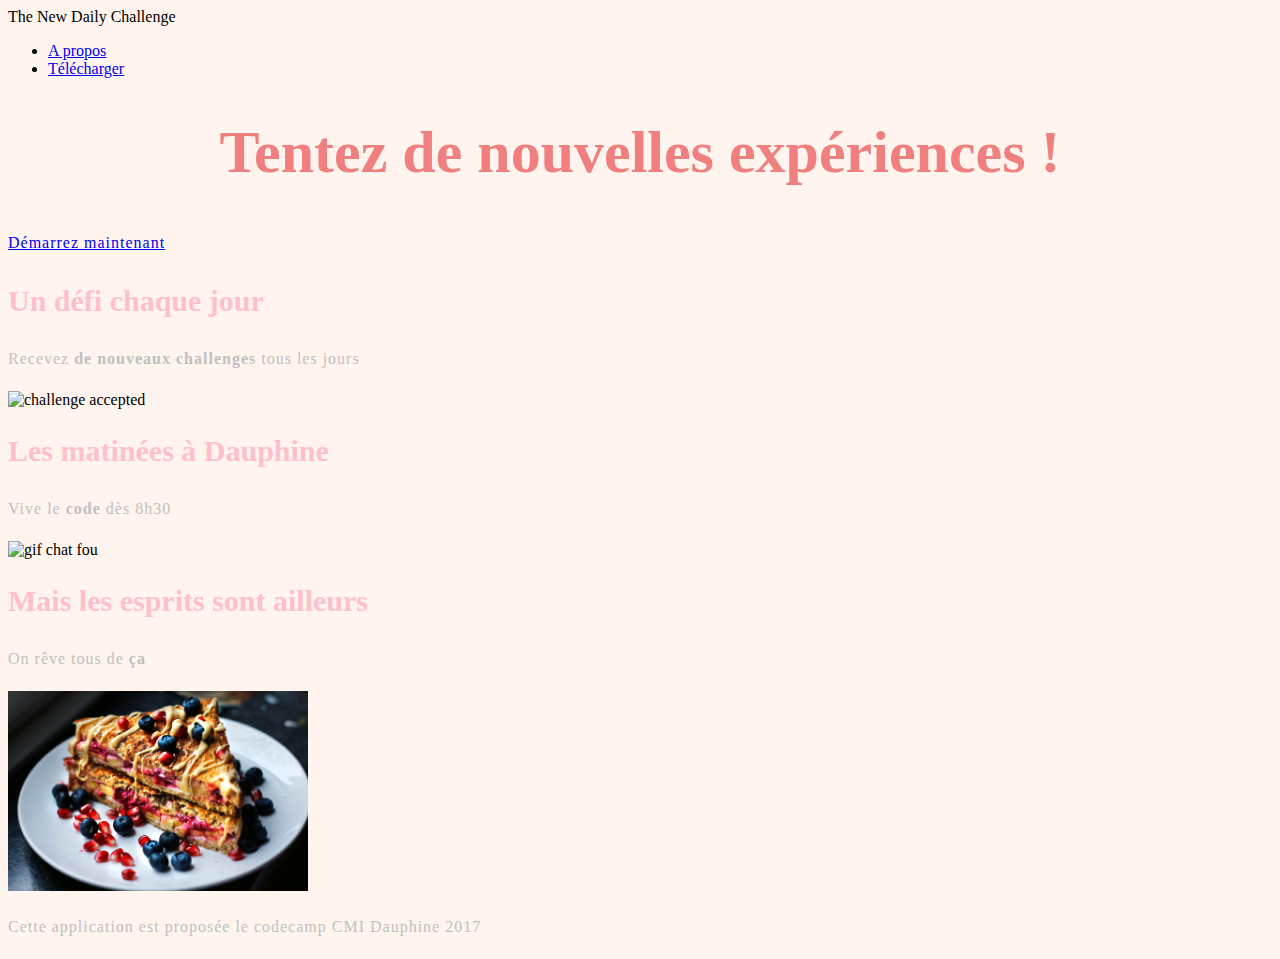
==== Cours2/index.html @ 29fec828 "Fin du cours 2 + cours 3" ====
<!DOCTYPE html>
<html>
  <head>
    <meta charset="utf-8">
    <title>The New Daily challenge</title>
    <link href="style.css" rel="stylesheet" type="text/css"
    >
  </head>
  <body>
    <header>
      The New Daily Challenge
      <nav>
        <ul>
          <li><a href="#apropos">A propos </a></li>
          <li><a href="#download">Télécharger</a></li>
        </ul>
      </nav>
    </header>
    <main>
      <section id="baseline">
        <h1>Tentez de nouvelles expériences !</h1>
        <p>
          <a href="#">Démarrez maintenant</a>
        </p>
      </section>
      <section id="about">
          <h2>Un défi chaque jour</h2>
          <p>Recevez <strong>de nouveaux challenges </strong> tous les jours </p>
          <img src="https://media.giphy.com/media/AWv3UAFkgz39u/giphy.gif" alt="challenge accepted" width="300">

          <h2>Les matinées à Dauphine</h2>
          <p>Vive le <strong>code </strong> dès 8h30 </p>
          <img src="https://media.giphy.com/media/o0vwzuFwCGAFO/giphy.gif" alt="gif chat fou" width="300">

          <h2>Mais les esprits sont ailleurs</h2>
          <p>On rêve tous de <strong>ça </strong> </p>
          <img src="images/fooood.jpg" alt="foodporn" width="300">
       </section>
    </main>
    <footer>
      <p>Cette application est proposée le codecamp CMI Dauphine 2017 </p>
    </footer>
  </body>
</html>
---- Cours2/style.css ----
h1{color:#F08080;
  font-size: 60px;
  text-align: center;
  }
p {
  color: #C0C0C0;
  width: 500px;
  font-size: 16px;    
  line-height: 2;
  letter-spacing: 1px;
}
html {
  background-color: #FFF5EE;
}
h2{color:#FFC0CB;
  font-size: 30px;
  }
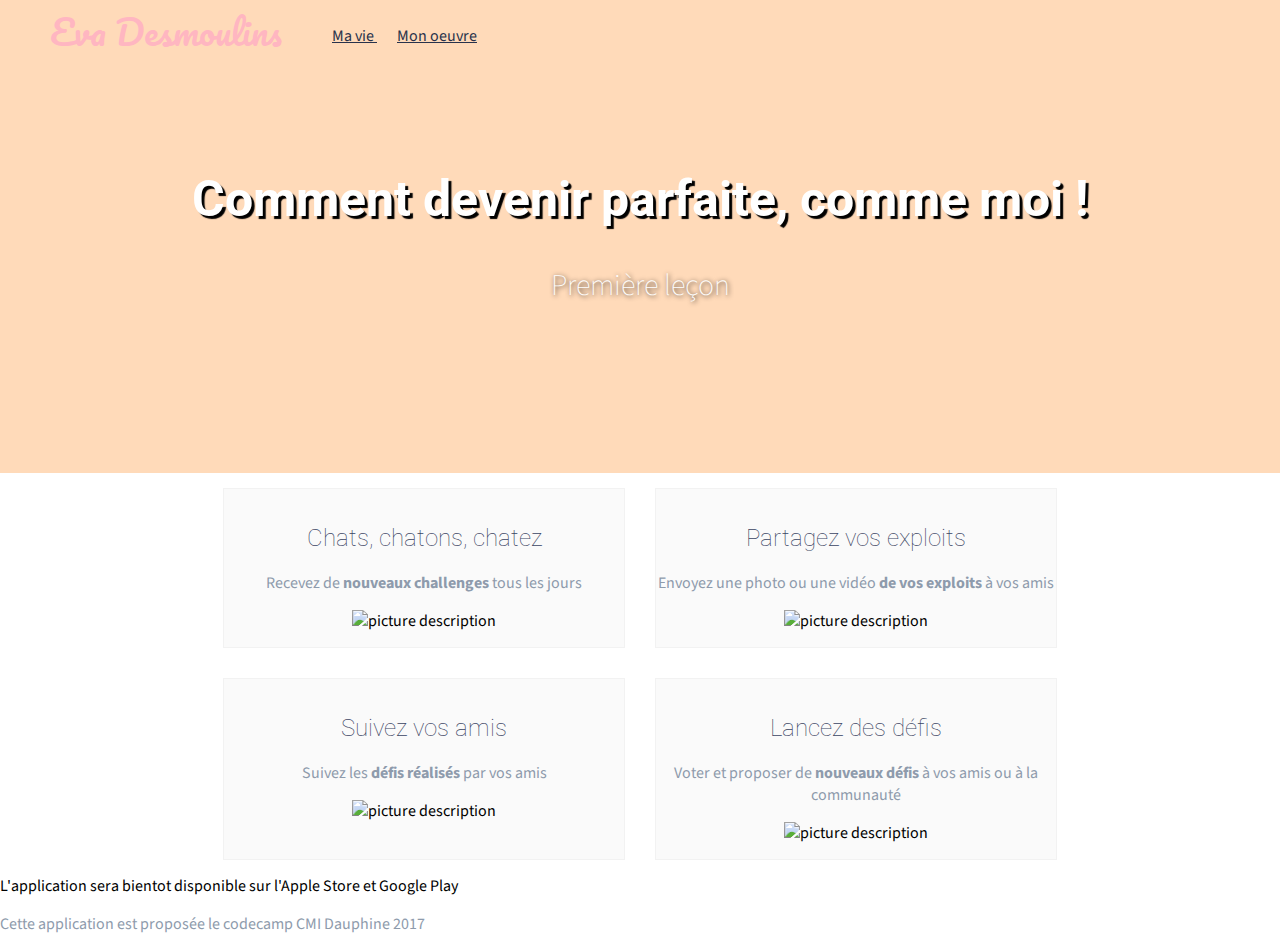
==== commit 4f6cb933: "Cours 3" ====
--- a/Cours2/index.html
+++ b/Cours2/index.html
@@ -2,40 +2,58 @@
 <html>
   <head>
     <meta charset="utf-8">
-    <title>The New Daily challenge</title>
-    <link href="style.css" rel="stylesheet" type="text/css"
-    >
+    <title>The Daily challenge</title>
+    <link href="https://fonts.googleapis.com/css?family=Roboto|Source+Sans+Pro|Pacifico" rel="stylesheet">
+    <link href="style.css" rel="stylesheet" type="text/css">
   </head>
   <body>
-    <header>
-      The New Daily Challenge
+     <header>
       <nav>
+        <span id="logo">Eva Desmoulins </span>
         <ul>
-          <li><a href="#apropos">A propos </a></li>
-          <li><a href="#download">Télécharger</a></li>
+          <li><a href="#apropos">Ma vie </a></li>
+          <li><a href="#download">Mon oeuvre</a></li>
         </ul>
       </nav>
     </header>
     <main>
       <section id="baseline">
-        <h1>Tentez de nouvelles expériences !</h1>
+        <h1>Comment devenir parfaite, comme moi !</h1>
         <p>
-          <a href="#">Démarrez maintenant</a>
+          <a href="#download">Première leçon</a>
         </p>
       </section>
-      <section id="about">
-          <h2>Un défi chaque jour</h2>
-          <p>Recevez <strong>de nouveaux challenges </strong> tous les jours </p>
-          <img src="https://media.giphy.com/media/AWv3UAFkgz39u/giphy.gif" alt="challenge accepted" width="300">
+      <section id="apropos">
 
-          <h2>Les matinées à Dauphine</h2>
-          <p>Vive le <strong>code </strong> dès 8h30 </p>
-          <img src="https://media.giphy.com/media/o0vwzuFwCGAFO/giphy.gif" alt="gif chat fou" width="300">
+          <div class="feature">
+          <h2>Chats, chatons, chatez</h2>
+          <p>Recevez de <strong>nouveaux challenges </strong> tous les jours  </p>
+          <img src="https://media.giphy.com/media/AWv3UAFkgz39u/giphy.gif" alt="picture description" width="300">
+          </div>
 
-          <h2>Mais les esprits sont ailleurs</h2>
-          <p>On rêve tous de <strong>ça </strong> </p>
-          <img src="images/fooood.jpg" alt="foodporn" width="300">
+
+<div class="feature">
+          <h2>Partagez vos exploits</h2>
+          <p>Envoyez une photo ou une vidéo <strong> de vos exploits </strong> à vos amis</p>
+          <img src="    https://media.giphy.com/media/pWfzRNzOfHOvu/giphy.gif" alt="picture description" width="300">
+</div>
+
+<div class="feature">
+          <h2>Suivez vos amis </h2>
+          <p>Suivez les <strong> défis réalisés </strong>  par vos amis </p>
+          <img src="https://media.giphy.com/media/HzJfzaP8UzXc4/giphy.gif" alt="picture description" width="300">
+</div>
+
+<div class="feature">
+          <h2>Lancez des défis</h2>
+          <p>Voter et proposer de  <strong>nouveaux défis</strong> à vos amis ou à la communauté</p>
+          <img src="https://media.giphy.com/media/bLiUT0AeHCkF2/giphy.gif" alt="picture description" width="300">
+</div>
+
        </section>
+       <section id="download">
+          L'application sera bientot disponible sur l'Apple Store et Google Play
+       </section>  
     </main>
     <footer>
       <p>Cette application est proposée le codecamp CMI Dauphine 2017 </p>
--- a/Cours2/style.css
+++ b/Cours2/style.css
@@ -1,17 +1,127 @@
-h1{color:#F08080;
-  font-size: 60px;
+/* style.css */
+
+body{
+  background: #fff;
+  color: #000; 
+  font-size: 16px;
+  font-family: 'Source Sans Pro', sans-serif;
+  margin:0;
+}
+
+nav{
+  display:inline;
+  font-size: 1em;
+  font-family: 'Source Sans Pro', sans-serif;
+} 
+
+h1{
+  font-family: 'Roboto', sans-serif;
+  color:  #41A3C0; 
+  font-weight: bolder;
+  font-size: 2em;
+  margin: 0;
+  padding: 20px 0;    
+  color: #00539F;
+  text-shadow: 3px 3px 1px black;
+}
+
+h2 {
+  font-family: 'Roboto', sans-serif;
+  color: #3b4563;
+  font-weight: lighter;
+  font-size: 1.5em;
+}
+
+p{
+  color: #8e9bac;
+}
+
+a { 
+  color: #29324B;
+}
+
+a:hover {
+  text-decoration: none;
+  color: rgb(225, 0, 152);
+}
+
+#logo{
+  color: rgb(225, 0, 152);
+  font-size: 35px;
+  font-family: 'Pacifico', cursive;
+}
+
+/* Mis en forme de la baseline */
+#baseline{
+  background-color: #FFDAB9;
   text-align: center;
-  }
-p {
-  color: #C0C0C0;
-  width: 500px;
-  font-size: 16px;    
-  line-height: 2;
-  letter-spacing: 1px;
+  background-size: cover;
+  padding: 150px;
+  color: white;
+  text-shadow: 1px 1px 5px black;
 }
-html {
-  background-color: #FFF5EE;
+
+#baseline h1 {
+  color: white;
+  font-size: 50px;
 }
-h2{color:#FFC0CB;
+
+#baseline a {
+  color: white;
   font-size: 30px;
-  }+  font-weight: lighter;
+  text-decoration: none;
+}
+
+ .feature,.defi{
+  border: 1px solid #F2F2F2;
+  background: #FAFAFA;
+  margin: 15px;
+  padding: 15px 0;
+  text-align: center;
+  width: 400px;
+}
+
+#apropos{
+  margin: 0 auto;
+  width: 80%;
+  display:flex;
+  flex-wrap:wrap;
+  justify-content: center;
+
+}
+
+nav li {
+  margin: 10px;
+  display:inline;
+}
+
+nav ul {
+  float: left;
+  margin-top: 25px;
+}
+
+#logo{
+  color: #FFB6C1;
+  font-size: 35px;
+  font-family: 'Pacifico', cursive;
+  float: left;
+  margin-left: 50px;
+}
+
+#baseline a:hover {
+  position: relative;
+  top:1px;
+}
+
+  #welcome{
+  background-color: #41A3C0;
+  text-align: center;
+  padding: 50px;
+  color: white;
+}
+
+#welcome h4{
+ font-size: 50px;
+}
+
